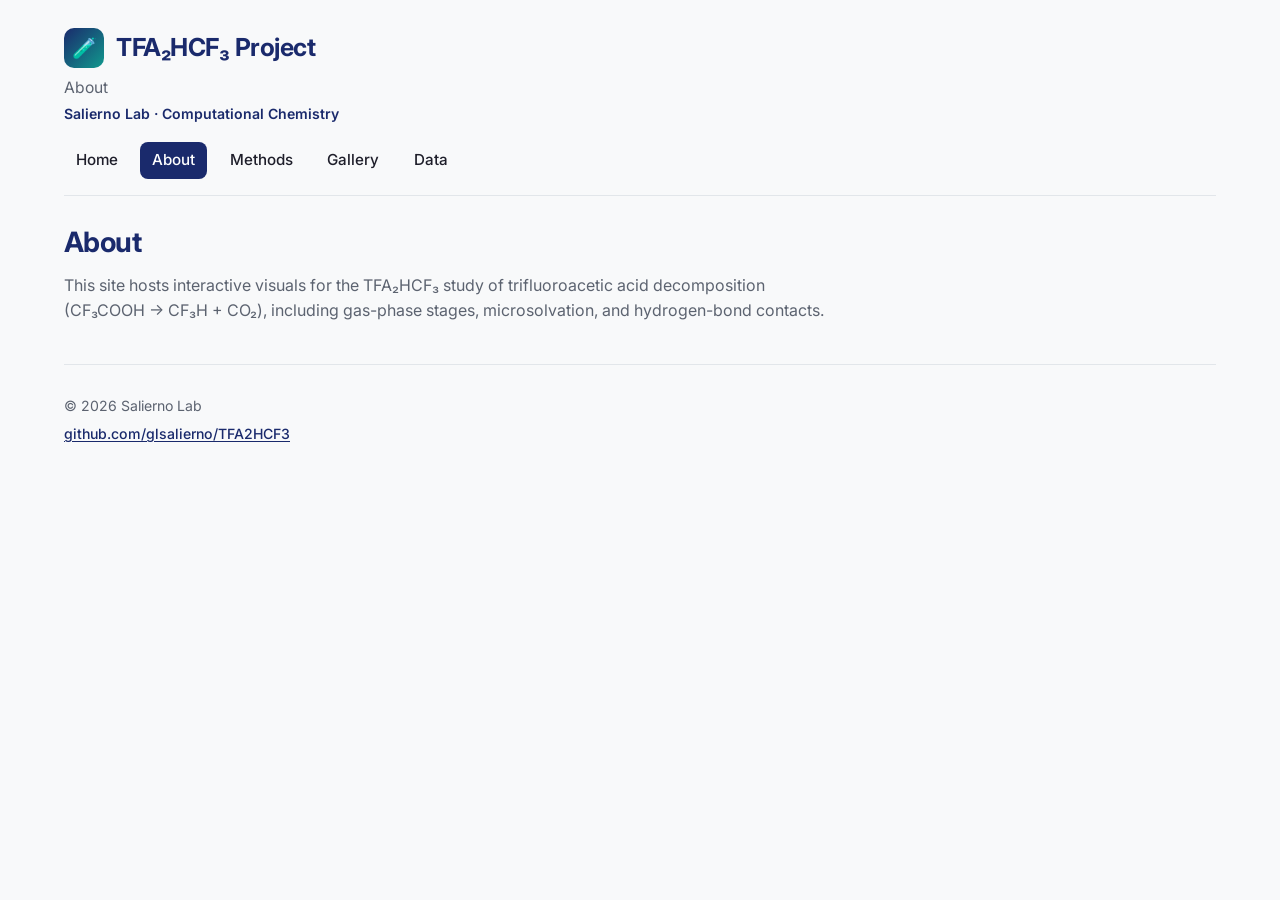
==== about.html @ 621c083c "chore: sync interactive site from TFA2HCF3" ====
<!DOCTYPE html>
<html lang="en">
<head>
  <meta charset="utf-8"/>
  <meta name="viewport" content="width=device-width, initial-scale=1"/>
  <title>TFA₂HCF₃ — About</title>
  <link rel="stylesheet" href="gallery.css"/>
  <link href="https://fonts.googleapis.com/css2?family=IBM+Plex+Sans:wght@400;500;600;700&family=Inter:wght@400;500;600;700&display=swap" rel="stylesheet"/>
</head>
<body>
  <header class="site-header">
    <div class="brand">
      <span class="brand-icon" aria-hidden="true">🧪</span>
      <h1>TFA₂HCF₃ Project</h1>
    </div>
    <p class="subtitle">About</p>
    <p class="affiliation">Salierno Lab · Computational Chemistry</p>
    <nav class="site-nav" aria-label="Primary">
      <ul>
        <li><a href="index.html">Home</a></li>
        <li><a href="about.html" class="active" aria-current="page">About</a></li>
        <li><a href="methods.html">Methods</a></li>
        <li><a href="gallery_molecules.html">Gallery</a></li>
        <li><a href="data.html">Data</a></li>
      </ul>
    </nav>
  </header>
  <main>
    <section class="hero">
      <h2>About</h2>
      <p>
        This site hosts interactive visuals for the TFA₂HCF₃ study of trifluoroacetic acid
        decomposition (CF₃COOH → CF₃H + CO₂), including gas-phase stages, microsolvation,
        and hydrogen-bond contacts.
      </p>
    </section>
  </main>
  <footer class="site-footer">
    <p>© 2026 Salierno Lab</p>
    <p><a href="https://github.com/glsalierno/TFA2HCF3">github.com/glsalierno/TFA2HCF3</a></p>
  </footer>
</body>
</html>
---- gallery.css ----
/* TFA₂HCF₃ interactive molecular gallery
   Academic / research-lab presentation shell around 3Dmol.js iframes. */

*,
*::before,
*::after {
  box-sizing: border-box;
}

:root {
  --primary: #1a2a6c;
  --accent: #11998e;
  --bg: #f8f9fa;
  --text: #1e1e2a;
  --muted: #5c6370;
  --card: #ffffff;
  --line: #e2e6ea;
  --callout-bg: #eef6ff;
  --shadow: 0 8px 30px rgba(0, 0, 0, 0.08);
  --radius: 12px;
  --max: 1200px;
}

html {
  scroll-behavior: smooth;
}

body {
  margin: 0 auto;
  max-width: var(--max);
  padding: 0 1.5rem 2.5rem;
  font-family: "Inter", "IBM Plex Sans", system-ui, sans-serif;
  font-size: 1rem;
  line-height: 1.6;
  color: var(--text);
  background: var(--bg);
  -webkit-font-smoothing: antialiased;
  text-rendering: optimizeLegibility;
}

a {
  color: var(--primary);
  text-decoration-thickness: 1px;
  text-underline-offset: 0.15em;
}

a:hover {
  color: var(--accent);
}

:focus-visible {
  outline: 3px solid var(--accent);
  outline-offset: 2px;
}

/* —— Header —— */
.site-header {
  padding: 1.75rem 0 1rem;
  border-bottom: 1px solid var(--line);
}

.brand {
  display: flex;
  align-items: center;
  gap: 0.75rem;
}

.brand-icon {
  display: inline-flex;
  align-items: center;
  justify-content: center;
  width: 2.5rem;
  height: 2.5rem;
  border-radius: 10px;
  background: linear-gradient(135deg, var(--primary), var(--accent));
  color: #fff;
  font-size: 1.25rem;
  flex-shrink: 0;
}

.brand h1 {
  margin: 0;
  font-size: 1.55rem;
  font-weight: 700;
  letter-spacing: -0.02em;
  color: var(--primary);
}

.subtitle {
  margin: 0.45rem 0 0;
  color: var(--muted);
  font-size: 0.98rem;
}

.affiliation {
  margin: 0.2rem 0 0;
  color: var(--primary);
  font-size: 0.88rem;
  font-weight: 600;
}

/* —— Nav —— */
.site-nav {
  margin: 1rem 0 0;
}

.site-nav ul {
  list-style: none;
  margin: 0;
  padding: 0;
  display: flex;
  flex-wrap: wrap;
  gap: 0.4rem 0.65rem;
  align-items: center;
}

.site-nav a {
  display: inline-block;
  padding: 0.4rem 0.75rem;
  border-radius: 8px;
  color: var(--text);
  text-decoration: none;
  font-weight: 500;
  font-size: 0.95rem;
}

.site-nav a:hover {
  background: #eef1f5;
  color: var(--primary);
}

.site-nav a.active {
  background: var(--primary);
  color: #fff;
}

.site-nav a.active:hover {
  background: #152456;
  color: #fff;
}

/* —— Main / hero —— */
main {
  padding-top: 1.5rem;
}

.hero h2 {
  margin: 0 0 0.5rem;
  font-size: 1.75rem;
  color: var(--primary);
  letter-spacing: -0.02em;
}

.hero p {
  margin: 0;
  max-width: 48rem;
  color: var(--muted);
}

.callout {
  margin: 1.35rem 0 1.75rem;
  padding: 1.5rem;
  background: var(--callout-bg);
  border-left: 4px solid var(--accent);
  border-radius: 10px;
  color: var(--text);
}

.callout .callout-title {
  margin: 0 0 0.4rem;
  font-weight: 650;
  color: var(--primary);
}

.callout p {
  margin: 0;
  color: var(--muted);
}

/* —— Tabs —— */
.viewer {
  margin-bottom: 2rem;
}

.tabs {
  display: flex;
  flex-wrap: wrap;
  gap: 0.5rem;
  margin: 0;
  padding: 0;
}

.tab {
  appearance: none;
  border: none;
  cursor: pointer;
  padding: 0.75rem 1.5rem;
  border-radius: 8px 8px 0 0;
  background: #e9ecef;
  color: var(--text);
  font-family: inherit;
  font-size: 0.95rem;
  font-weight: 500;
  transition: background 0.15s ease, color 0.15s ease, box-shadow 0.15s ease;
}

.tab:hover {
  background: #dde2e7;
}

.tab.active {
  background: var(--card);
  color: var(--primary);
  box-shadow: inset 0 -3px 0 var(--accent);
}

.badge {
  display: inline-block;
  margin-left: 0.5rem;
  padding: 0.12rem 0.45rem;
  border-radius: 999px;
  background: var(--primary);
  color: #fff;
  font-size: 0.7rem;
  font-weight: 600;
  vertical-align: middle;
}

.tab.active .badge {
  background: var(--accent);
}

/* —— Panels / iframes —— */
.panels {
  background: var(--card);
  border-radius: 0 0 var(--radius) var(--radius);
  box-shadow: var(--shadow);
  overflow: hidden;
}

.panel {
  display: none;
  position: relative;
  min-height: 600px;
  background: var(--card);
}

.panel.active {
  display: block;
}

.panel iframe {
  display: block;
  width: 100%;
  height: 100%;
  min-height: 600px;
  border: none;
  background: #fff;
}

.spinner {
  position: absolute;
  inset: 0;
  display: flex;
  flex-direction: column;
  align-items: center;
  justify-content: center;
  gap: 0.75rem;
  background: rgba(255, 255, 255, 0.92);
  color: var(--muted);
  font-weight: 500;
  z-index: 2;
  pointer-events: none;
  opacity: 1;
  transition: opacity 0.25s ease;
}

.spinner.hidden {
  opacity: 0;
  visibility: hidden;
}

.spinner::before {
  content: "";
  width: 2rem;
  height: 2rem;
  border: 3px solid var(--line);
  border-top-color: var(--accent);
  border-radius: 50%;
  animation: spin 0.8s linear infinite;
}

@keyframes spin {
  to {
    transform: rotate(360deg);
  }
}

/* —— Footer —— */
.site-footer {
  margin-top: 2.5rem;
  padding-top: 1.5rem;
  border-top: 1px solid var(--line);
  color: var(--muted);
  font-size: 0.88rem;
}

.site-footer p {
  margin: 0.35rem 0;
}

.site-footer a {
  font-weight: 500;
}

/* —— Responsive —— */
@media (max-width: 768px) {
  body {
    padding: 0 1rem 2rem;
    font-size: 0.95rem;
  }

  .brand h1 {
    font-size: 1.25rem;
  }

  .hero h2 {
    font-size: 1.4rem;
  }

  .site-nav ul {
    flex-direction: column;
    align-items: stretch;
  }

  .site-nav a {
    width: 100%;
  }

  .tabs {
    flex-direction: column;
  }

  .tab {
    width: 100%;
    border-radius: 8px;
    text-align: left;
  }

  .tab.active {
    box-shadow: inset 3px 0 0 var(--accent);
  }

  .panels {
    border-radius: var(--radius);
  }

  .panel,
  .panel iframe {
    min-height: 400px;
  }
}

@media (prefers-reduced-motion: reduce) {
  html {
    scroll-behavior: auto;
  }

  .tab,
  .spinner {
    transition: none;
  }

  .spinner::before {
    animation: none;
    border-top-color: var(--line);
  }
}
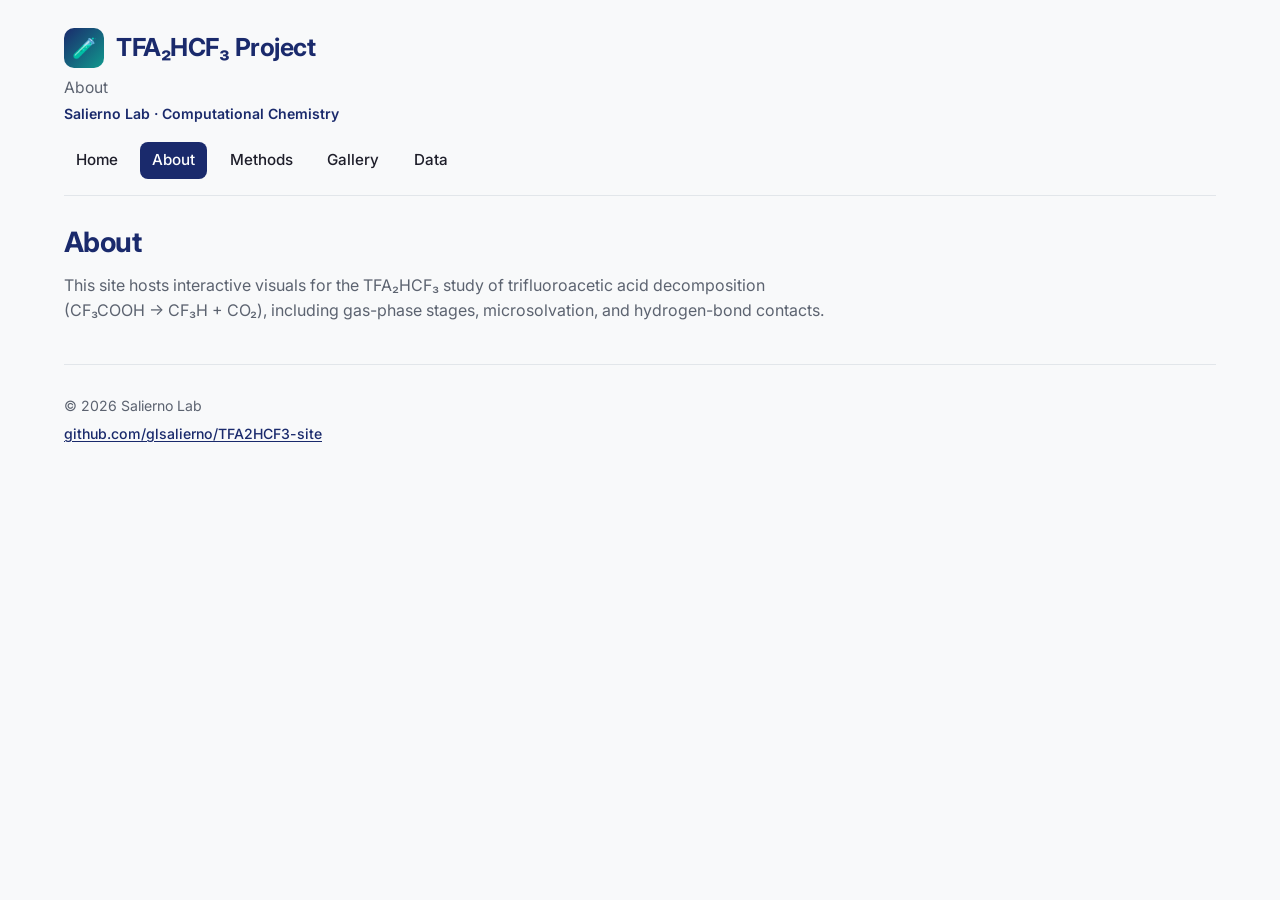
==== commit d790f71b: "Stop linking the public Pages site to the private TFA2HCF3 repo Footer links now point at this publi" ====
--- a/about.html
+++ b/about.html
@@ -37,7 +37,7 @@
   </main>
   <footer class="site-footer">
     <p>© 2026 Salierno Lab</p>
-    <p><a href="https://github.com/glsalierno/TFA2HCF3">github.com/glsalierno/TFA2HCF3</a></p>
+    <p><a href="https://github.com/glsalierno/TFA2HCF3-site">github.com/glsalierno/TFA2HCF3-site</a></p>
   </footer>
 </body>
 </html>
